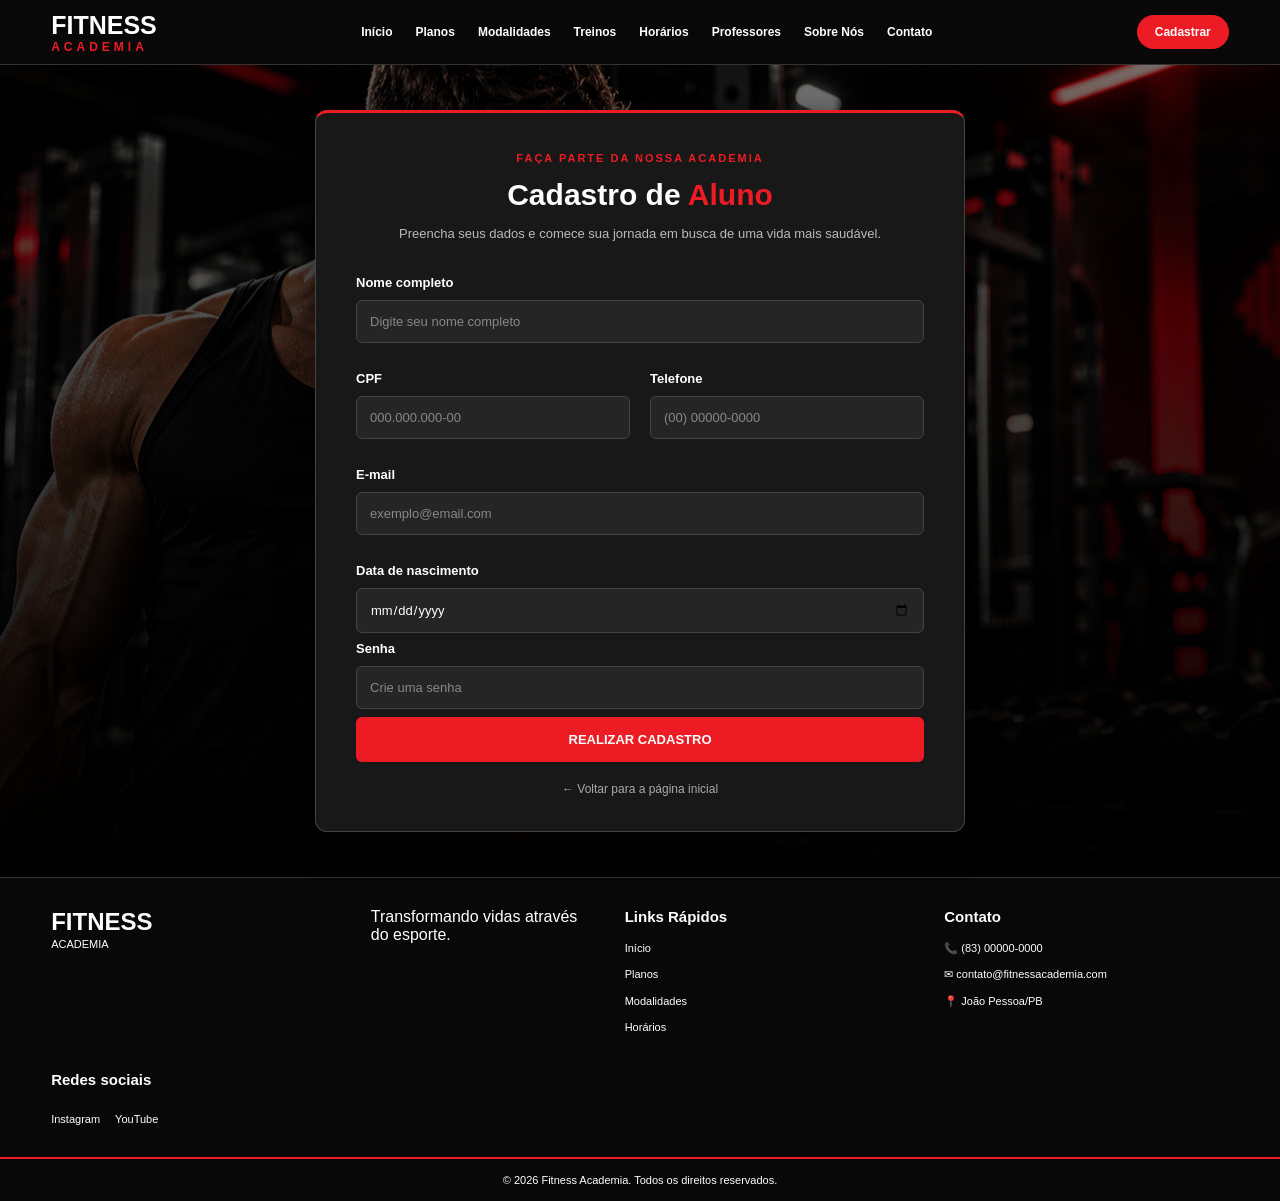
==== html/cadastro.html @ 2569e36b "Desenvolve página de cadastro de alunos com HTML e CSS" ====
<!DOCTYPE html>
<html lang="pt-br">

<head>
    <meta charset="UTF-8">
    <meta name="viewport" content="width=device-width, initial-scale=1.0">

    <title>Cadastro de Alunos | Fitness Academia</title>

    <link rel="stylesheet" href="../css/style.css">

</head>

<body>

    <!-- CABEÇALHO -->

    <header class="cabecalho">

        <div class="logo">

            <div>
                <h1>FITNESS</h1>
                <p>ACADEMIA</p>
            </div>
        </div>

        <nav class="menu">

            <a href="index.html">Início</a>
            <a href="planos.html">Planos</a>
            <a href="modalidades.html">Modalidades</a>
            <a href="treinos.html">Treinos</a>
            <a href="horarios.html">Horários</a>
            <a href="professores.html">Professores</a>
            <a href="sobre.html">Sobre Nós</a>
            <a href="contato.html">Contato</a>

        </nav>

        <a href="cadastro.html" class="botao-cadastro ativo">
            Cadastrar
        </a>

    </header>


    <!-- CONTEÚDO PRINCIPAL -->

    <main class="pagina-cadastro">

        <section class="area-cadastro">

            <div class="titulo-cadastro">

                <span>FAÇA PARTE DA NOSSA ACADEMIA</span>

                <h2>Cadastro de <strong>Aluno</strong></h2>

                <p>
                    Preencha seus dados e comece sua jornada
                    em busca de uma vida mais saudável.
                </p>

            </div>


            <!-- FORMULÁRIO -->

            <form class="formulario-cadastro">

                <div class="grupo-campos">

                    <div class="campo campo-completo">

                        <label for="nome">Nome completo</label>

                        <input
                            type="text"
                            id="nome"
                            name="nome"
                            placeholder="Digite seu nome completo"
                            required
                        >

                    </div>


                    <div class="campo">

                        <label for="cpf">CPF</label>

                        <input
                            type="text"
                            id="cpf"
                            name="cpf"
                            placeholder="000.000.000-00"
                            maxlength="14"
                            required
                        >

                    </div>


                    <div class="campo">

                        <label for="telefone">Telefone</label>

                        <input
                            type="tel"
                            id="telefone"
                            name="telefone"
                            placeholder="(00) 00000-0000"
                            maxlength="15"
                            required
                        >

                    </div>


                    <div class="campo campo-completo">

                        <label for="email">E-mail</label>

                        <input
                            type="email"
                            id="email"
                            name="email"
                            placeholder="exemplo@email.com"
                            required
                        >

                    </div>


                    <div class="campo campo-completo">

                        <label for="nascimento">Data de nascimento</label>

                        <input
                            type="date"
                            id="nascimento"
                            name="data_nascimento"
                            required
                        >

                    </div>

                </div>


                
                    <div class="campo campo-completo">

                       <label for="senha">Senha</label>

                        <input
                          type="password"
                           id="senha"
                           name="senha"
                           placeholder="Crie uma senha"
                           minlength="8"
                           required
                        >
                        </div>



                <button type="submit" class="botao-enviar">

                    REALIZAR CADASTRO

                </button>


                <a href="index.html" class="voltar-inicio">
                    ← Voltar para a página inicial
                </a>

            </form>

        </section>

    </main>


    <!-- RODAPÉ -->

    <footer class="rodape">

        <div class="coluna-rodape logo-rodape">

            <div>
                <h2>FITNESS</h2>
                <p>ACADEMIA</p>
            </div>

        </div>

            <p>Transformando vidas através do esporte.</p>

        </div>


        <div class="coluna-rodape">

            <h3>Links Rápidos</h3>

            <a href="index.html">Início</a>
            <a href="planos.html">Planos</a>
            <a href="modalidades.html">Modalidades</a>
            <a href="horarios.html">Horários</a>

        </div>


        <div class="coluna-rodape">

            <h3>Contato</h3>

            <p>📞 (83) 00000-0000</p>
            <p>✉ contato@fitnessacademia.com</p>
            <p>📍 João Pessoa/PB</p>

        </div>


        <div class="coluna-rodape">

            <h3>Redes sociais</h3>

            <div class="redes-sociais">

                <a href="#">Instagram</a>
                <a href="#">YouTube</a>

            </div>

        </div>

    </footer>


    <div class="direitos">

        <p>
            © 2026 Fitness Academia. Todos os direitos reservados.
        </p>

    </div>

</body>

</html>
---- css/style.css ----
/* CONFIGURAÇÕES GERAIS */

* {
    margin: 0;
    padding: 0;
    box-sizing: border-box;
}

body {
    background-color: #101010;
    color: white;
    font-family: 'Montserrat', Arial, sans-serif;
}

a {
    text-decoration: none;
    color: white;
}

/* CABEÇALHO */

.cabecalho {
    width: 100%;
    min-height: 65px;
    background-color: #080808;

    display: flex;
    align-items: center;
    justify-content: space-between;

    padding: 10px 4%;
    border-bottom: 1px solid #333;
}

.logo {
    display: flex;
    align-items: center;
    gap: 8px;
}

.icone-logo {
    font-size: 35px;
    color: #ed1c24;
}

.logo h1,
.logo h2 {
    font-size: 25px;
    font-weight: 800;
}

.logo p {
    color: #ed1c24;
    letter-spacing: 4px;
    font-size: 12px;
    font-weight: bold;
}

.menu {
    display: flex;
    align-items: center;
    gap: 23px;
}

.menu a {
    font-size: 12px;
    font-weight: 600;
    transition: 0.3s;
}

.menu a:hover,
.menu a.ativo {
    color: #ed1c24;
}

.botao-cadastro {
    background-color: #ed1c24;
    padding: 10px 18px;
    border-radius: 25px;
    font-size: 12px;
    font-weight: bold;
    transition: 0.3s;
}

.botao-cadastro:hover {
    background-color: #b90008;
}

.botao-menu {
    display: none;
}

/* BANNER PRINCIPAL */

.banner {
    min-height: 425px;

    display: flex;
    align-items: center;

    padding: 40px 6%;

    background:
        linear-gradient(
            90deg,
            rgba(0,0,0,0.95),
            rgba(0,0,0,0.65),
            rgba(0,0,0,0.1)
        ),
        url(../img/banner.png)
        center 35% / cover no-repeat;
}

.conteudo-banner {
    max-width: 480px;
}

.conteudo-banner h2 {
    font-size: 65px;
    line-height: 1.05;
    font-weight: 800;
    font-style: italic;
}

.conteudo-banner h2 span {
    display: block;
    color: #ed1c24;
    font-size: 80px;
}

.conteudo-banner h3 {
    font-size: 19px;
    margin: 12px 0;
}

.conteudo-banner p {
    font-size: 15px;
    line-height: 1.6;
    margin-bottom: 25px;
}

.botao-principal {
    display: inline-block;
    background-color: #ed1c24;
    padding: 13px 25px;
    border-radius: 30px;
    font-size: 13px;
    font-weight: bold;
    transition: 0.3s;
}

.botao-principal:hover {
    background-color: #b90008;
    transform: scale(1.05);
}

/* BENEFÍCIOS */

.beneficios {
    display: flex;
    justify-content: space-around;
    align-items: center;

    background-color: #1a1a1a;
    padding: 20px 4%;
    border-top: 1px solid #333;
    border-bottom: 1px solid #333;
}

.beneficio {
    display: flex;
    align-items: center;
    gap: 15px;
    padding: 0 25px;
    border-right: 1px solid #777;
}

.beneficio:last-child {
    border-right: none;
}

.beneficio span {
    font-size: 35px;
}

.beneficio p {
    font-size: 13px;
    line-height: 1.5;
}

/* TÍTULOS DAS SEÇÕES */

.titulo-secao {
    display: flex;
    align-items: center;
    justify-content: center;
    gap: 30px;
    margin-bottom: 25px;
}

.titulo-secao h2 {
    font-size: 25px;
}

.titulo-secao span {
    width: 130px;
    height: 2px;
    background-color: #ed1c24;
}

/* PLANOS */

.secao-planos {
    padding: 30px 5%;
}

.container-planos {
    display: flex;
    justify-content: center;
    gap: 18px;
    flex-wrap: wrap;
}

.card-plano {
    position: relative;
    background: linear-gradient(145deg, #222, #151515);

    width: 280px;
    min-height: 195px;

    padding: 22px;
    text-align: center;

    border: 1px solid #444;
    border-radius: 12px;

    transition: 0.3s;
}

.card-plano:hover {
    transform: translateY(-5px);
    border-color: #ed1c24;
}

.card-plano h3 {
    font-size: 18px;
    margin-bottom: 10px;
}

.card-plano p {
    font-size: 13px;
    min-height: 38px;
}

.card-plano h2 {
    font-size: 22px;
    margin: 12px 0;
}

.card-plano small {
    font-size: 11px;
}

.card-plano a {
    display: block;
    border: 1px solid #ed1c24;
    color: #ed1c24;
    padding: 8px;
    border-radius: 8px;
    font-size: 13px;
    font-weight: bold;
    transition: 0.3s;
}

.card-plano a:hover {
    background-color: #ed1c24;
    color: white;
}

.destaque {
    border: 2px solid #ed1c24;
}

.destaque a {
    background-color: #ed1c24;
    color: white;
}

.mais-popular {
    position: absolute;
    top: -12px;
    left: 50%;
    transform: translateX(-50%);

    background-color: #ed1c24;
    padding: 5px 15px;
    border-radius: 20px;

    font-size: 11px;
    font-weight: bold;
}

/* MODALIDADES */

.secao-modalidades {
    padding: 0 4% 35px;
}

.container-modalidades {
    display: grid;
    grid-template-columns: repeat(5, 1fr);
    gap: 15px;
}

.card-modalidade {
    height: 145px;
    border-radius: 10px;
    border: 1px solid #555;

    display: flex;
    justify-content: center;
    align-items: flex-end;

    background-position: center;
    background-size: cover;

    overflow: hidden;
    transition: 0.3s;
}

.card-modalidade div {
    width: 100%;
    padding: 15px;
    text-align: center;

    background: linear-gradient(transparent, rgba(0,0,0,0.95));
}

.card-modalidade span {
    font-size: 27px;
}

.card-modalidade h3 {
    font-size: 14px;
    margin-top: 5px;
}

.card-modalidade:hover {
    transform: scale(1.03);
    border-color: #ed1c24;
}

.musculacao {
    background-image: url(../img/musculacao.jpg);
}

.funcional {
    background-image: url(../img/funcional.jpg);
}

.spinning {
    background-image: url(../img/spinnig.jpg);
}

.yoga {
    background-image: url(../img/yoga.jpg);
}

.aerobico {
    background-image: url(../img/aerobico.webp);
}

/* RODAPÉ */

.rodape {
    display: grid;
    grid-template-columns: 1.3fr 1fr 1.3fr 1.3fr;
    gap: 35px;

    padding: 30px 4%;
    background-color: #080808;

    border-top: 1px solid #333;
}

.coluna-rodape {
    display: flex;
    flex-direction: column;
    gap: 10px;
}

.coluna-rodape h3 {
    font-size: 15px;
    margin-bottom: 5px;
}

.coluna-rodape p,
.coluna-rodape a {
    font-size: 11px;
    line-height: 1.5;
}

.coluna-rodape a:hover {
    color: #ed1c24;
}

.logo-rodape > p {
    margin-top: 10px;
}

.novidades form {
    display: flex;
    gap: 5px;
}

.novidades input {
    width: 100%;
    min-width: 0;
    padding: 10px;
    background-color: #181818;
    border: 1px solid #444;
    color: white;
    border-radius: 5px;
}

.novidades button {
    background-color: #ed1c24;
    color: white;
    border: none;
    padding: 10px;
    border-radius: 5px;
    cursor: pointer;
}

.novidades button:hover {
    background-color: #b90008;
}

.redes-sociais {
    display: flex;
    gap: 15px;
    margin-top: 8px;
}

.direitos {
    text-align: center;
    padding: 15px;
    background-color: #080808;
    border-top: 2px solid #ed1c24;
}

.direitos p {
    font-size: 11px;
}

/* RESPONSIVIDADE */

@media (max-width: 1100px) {

    .cabecalho {
        flex-wrap: wrap;
        gap: 15px;
    }

    .menu {
        gap: 12px;
    }

    .menu a {
        font-size: 11px;
    }

    .container-modalidades {
        grid-template-columns: repeat(3, 1fr);
    }
}

@media (max-width: 768px) {

    .cabecalho {
        position: relative;
        flex-wrap: wrap;
    }

    .botao-menu {
        display: block;
        background: none;
        color: white;
        border: none;
        font-size: 28px;
        cursor: pointer;
    }

    .menu {
        display: none;
        flex-direction: column;
        align-items: flex-start;
        width: 100%;
        gap: 18px;
        padding: 15px 0;
    }

    .menu.aberto {
        display: flex;
    }

    .botao-cadastro {
        display: none;
    }

    .banner {
        min-height: 430px;
        background-position: 60% center;
    }

    .conteudo-banner h2 {
        font-size: 42px;
    }

    .conteudo-banner h2 span {
        font-size: 55px;
    }

    .conteudo-banner h3 {
        font-size: 16px;
    }

    .conteudo-banner p {
        font-size: 13px;
    }

    .beneficios {
        display: grid;
        grid-template-columns: repeat(2, 1fr);
        gap: 20px;
    }

    .beneficio {
        border: none;
        padding: 5px;
    }

    .titulo-secao {
        gap: 12px;
    }

    .titulo-secao h2 {
        font-size: 20px;
        white-space: nowrap;
    }

    .titulo-secao span {
        width: 45px;
    }

    .container-modalidades {
        grid-template-columns: repeat(2, 1fr);
    }

    .rodape {
        grid-template-columns: repeat(2, 1fr);
    }

}

@media (max-width: 480px) {

    .container-modalidades {
        grid-template-columns: 1fr;
    }

    .card-modalidade {
        height: 180px;
    }

    .rodape {
        grid-template-columns: 1fr;
    }

    .beneficio span {
        font-size: 25px;
    }

    .beneficio p {
        font-size: 11px;
    }

    .banner {
        padding: 30px 5%;
    }

}


/* =================================
   PÁGINA DE CADASTRO
================================= */

.pagina-cadastro {
    min-height: 650px;

    display: flex;
    justify-content: center;
    align-items: center;

    padding: 45px 20px;

    background:
        linear-gradient(
            rgba(0, 0, 0, 0.534),
            rgb(0, 0, 0)
        ),
        url("../img/banner.png") center;
}


/* ÁREA DO FORMULÁRIO */

.area-cadastro {
    width: 100%;
    max-width: 650px;

    background-color: #181818;

    padding: 35px 40px;

    border: 1px solid #444;
    border-top: 3px solid #ed1c24;

    border-radius: 12px;

    box-shadow: 0 10px 35px rgba(0, 0, 0, 0.5);
}


/* TÍTULO */

.titulo-cadastro {
    text-align: center;
    margin-bottom: 30px;
}

.titulo-cadastro span {
    color: #ed1c24;

    font-size: 11px;
    font-weight: bold;
    letter-spacing: 2px;
}

.titulo-cadastro h2 {
    font-size: 30px;
    margin: 12px 0;
}

.titulo-cadastro strong {
    color: #ed1c24;
}

.titulo-cadastro p {
    color: #bbb;
    font-size: 13px;
    line-height: 1.6;
}


/* ORGANIZAÇÃO DOS CAMPOS */

.grupo-campos {
    display: grid;
    grid-template-columns: 1fr 1fr;
    gap: 20px;
}

.campo {
    display: flex;
    flex-direction: column;
    gap: 10px;
    margin-bottom: 8px;
}


.campo-completo {
    grid-column: span 2;
}

.campo label {
    font-size: 13px;
    font-weight: 600;
}

.campo input {
    width: 100%;
    padding: 13px;

    background-color: #252525;

    border: 1px solid #444;
    border-radius: 6px;

    color: white;
    font-family: inherit;
    font-size: 13px;

    outline: none;
    transition: 0.3s;
}

.campo input::placeholder {
    color: #888;
}

.campo input:focus {
    border-color: #ed1c24;
    box-shadow: 0 0 5px rgba(237, 28, 36, 0.3);
}


/* AVISO DE PRIVACIDADE */

.aviso-cadastro {
    display: flex;
    align-items: center;
    gap: 10px;

    margin: 25px 0;

    padding: 12px;

    background-color: #222;
    border-radius: 6px;
}

.aviso-cadastro span {
    font-size: 20px;
}

.aviso-cadastro p {
    color: #aaa;
    font-size: 11px;
    line-height: 1.5;
}


/* BOTÃO DE CADASTRO */

.botao-enviar {
    width: 100%;

    padding: 15px;

    background-color: #ed1c24;
    color: white;

    border: none;
    border-radius: 6px;

    font-family: inherit;
    font-size: 13px;
    font-weight: bold;

    cursor: pointer;
    transition: 0.3s;
}

.botao-enviar:hover {
    background-color: #b90008;
    transform: translateY(-2px);
}


/* LINK PARA VOLTAR */

.voltar-inicio {
    display: block;

    text-align: center;

    margin-top: 20px;

    color: #aaa;
    font-size: 12px;

    transition: 0.3s;
}

.voltar-inicio:hover {
    color: #ed1c24;
}


/* RESPONSIVIDADE DO CADASTRO */

@media (max-width: 768px) {

    .area-cadastro {
        padding: 25px 20px;
    }

    .titulo-cadastro h2 {
        font-size: 25px;
    }

}

@media (max-width: 480px) {

    .grupo-campos {
        grid-template-columns: 1fr;
    }

    .campo-completo {
        grid-column: span 1;
    }

    .pagina-cadastro {
        padding: 25px 12px;
    }

}
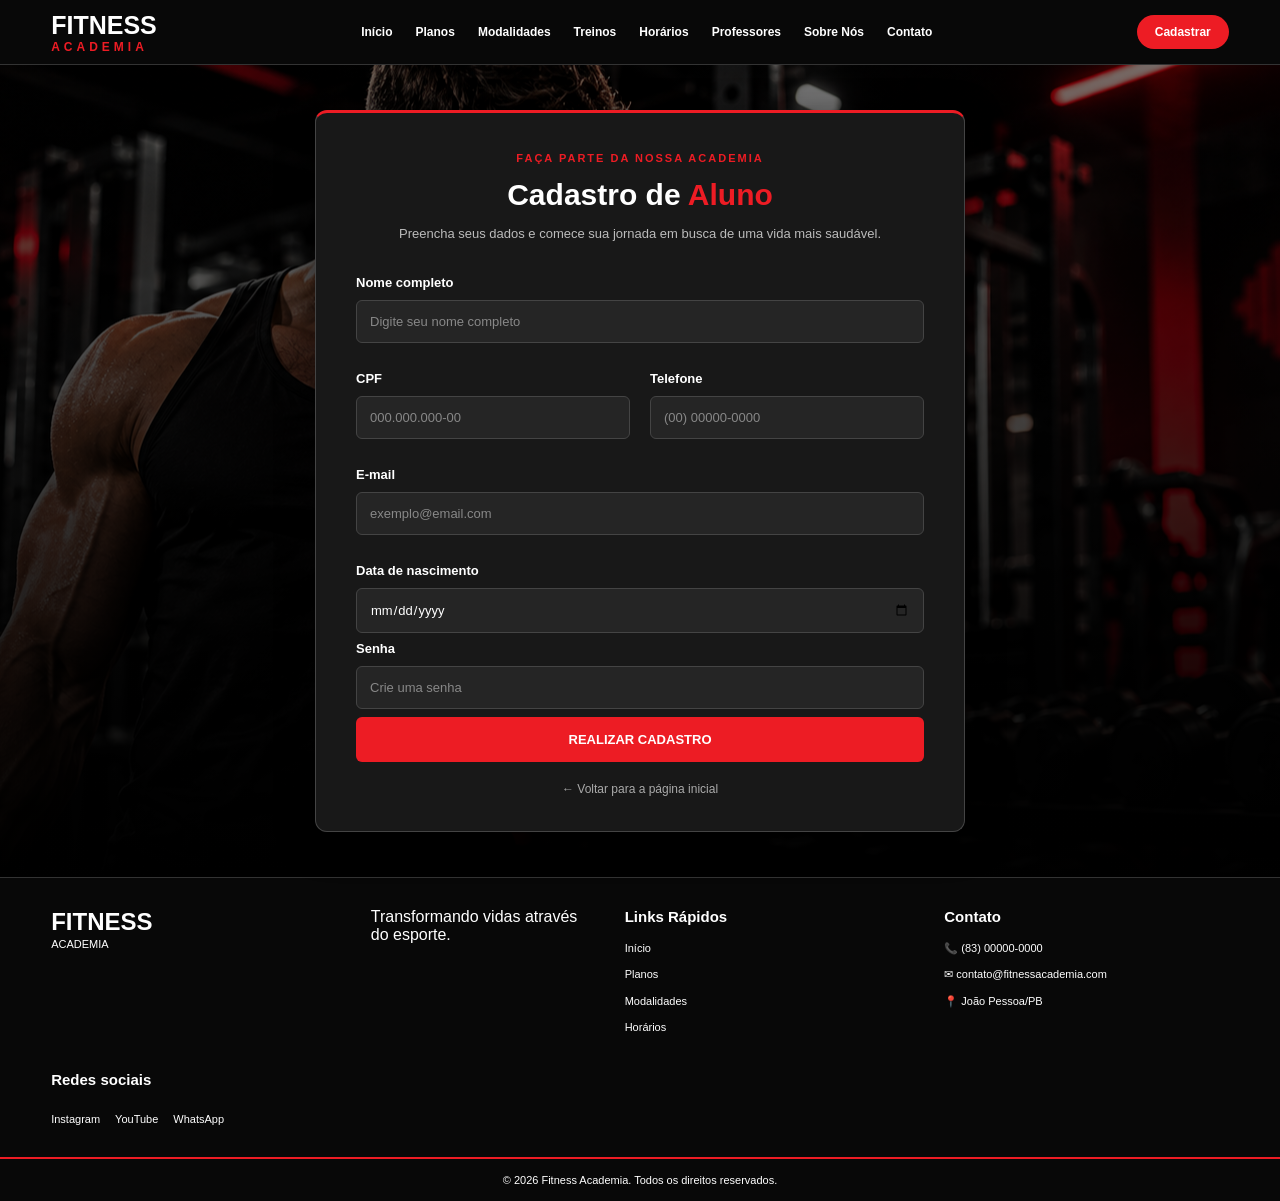
==== commit f73790b0: "Desenvolve página Sobre Nós com HTML e CSS" ====
--- a/html/cadastro.html
+++ b/html/cadastro.html
@@ -232,9 +232,9 @@
 
             <div class="redes-sociais">
 
-                <a href="#">Instagram</a>
-                <a href="#">YouTube</a>
-
+                <a href="#" aria-label="Instagram">Instagram</a>
+                <a href="#" aria-label="YouTube">YouTube</a>
+                <a href="#" aria-label="WhatsApp">WhatsApp</a>
             </div>
 
         </div>
--- a/css/style.css
+++ b/css/style.css
@@ -819,3 +819,1212 @@
     }
 
 }
+
+
+/* =================================
+   PÁGINA DE CONTATO
+================================= */
+
+.pagina-contato {
+    min-height: 750px;
+
+    padding: 55px 6%;
+
+    background:
+        linear-gradient(
+            rgba(0, 0, 0, 0.397),
+            rgba(0, 0, 0, 0.96)
+        ),
+        url(../img/banner.png) center / cover no-repeat;
+}
+
+.conteudo-contato {
+    max-width: 1150px;
+    margin: auto;
+}
+
+
+/* TÍTULO */
+
+.titulo-contato {
+    text-align: center;
+    margin-bottom: 40px;
+}
+
+.titulo-contato span {
+    color: #ed1c24;
+
+    font-size: 11px;
+    font-weight: 700;
+    letter-spacing: 2px;
+}
+
+.titulo-contato h2 {
+    font-size: 34px;
+    margin: 12px 0;
+}
+
+.titulo-contato h2 strong {
+    color: #ed1c24;
+}
+
+.titulo-contato p {
+    color: #bbb;
+    font-size: 13px;
+    line-height: 1.7;
+}
+
+
+/* ÁREA PRINCIPAL */
+
+.area-contato {
+    display: grid;
+    grid-template-columns: 0.85fr 1.15fr;
+
+    background-color: #181818;
+
+    border: 1px solid #383838;
+    border-radius: 12px;
+
+    overflow: hidden;
+
+    box-shadow: 0 10px 35px rgba(0, 0, 0, 0.4);
+}
+
+
+/* INFORMAÇÕES DE CONTATO */
+
+.informacoes-contato {
+    padding: 35px;
+
+    background-color: #202020;
+
+    border-top: 3px solid #ed1c24;
+}
+
+.informacoes-contato h3 {
+    font-size: 23px;
+    margin-bottom: 12px;
+}
+
+.informacoes-contato > p {
+    color: #aaa;
+    font-size: 12px;
+    line-height: 1.7;
+    margin-bottom: 30px;
+}
+
+
+/* ITENS DE CONTATO */
+
+.item-contato {
+    display: flex;
+    align-items: center;
+
+    gap: 15px;
+
+    margin-bottom: 25px;
+}
+
+.icone-contato {
+    width: 45px;
+    height: 45px;
+
+    display: flex;
+    justify-content: center;
+    align-items: center;
+
+    background-color: #303030;
+
+    border-radius: 8px;
+
+    font-size: 20px;
+}
+
+.item-contato h4 {
+    font-size: 13px;
+    margin-bottom: 5px;
+}
+
+.item-contato p {
+    color: #aaa;
+    font-size: 11px;
+    line-height: 1.6;
+}
+
+
+/* MENSAGEM FINAL */
+
+.mensagem-contato {
+    margin-top: 30px;
+    padding: 18px;
+
+    background-color: #292020;
+
+    border-left: 3px solid #ed1c24;
+
+    border-radius: 5px;
+}
+
+.mensagem-contato h4 {
+    color: #ed1c24;
+    font-size: 13px;
+    margin-bottom: 8px;
+}
+
+.mensagem-contato p {
+    color: #bbb;
+    font-size: 11px;
+    line-height: 1.7;
+}
+
+
+/* FORMULÁRIO */
+
+.formulario-contato {
+    padding: 35px 40px;
+}
+
+.formulario-contato h3 {
+    font-size: 23px;
+    margin-bottom: 10px;
+}
+
+.formulario-contato > p {
+    color: #aaa;
+    font-size: 12px;
+    margin-bottom: 28px;
+}
+
+
+/* CAMPOS */
+
+.campo-contato {
+    display: flex;
+    flex-direction: column;
+
+    gap: 9px;
+    margin-bottom: 20px;
+}
+
+.campo-contato label {
+    font-size: 12px;
+    font-weight: 600;
+}
+
+.campo-contato input,
+.campo-contato select,
+.campo-contato textarea {
+    width: 100%;
+
+    padding: 13px;
+
+    background-color: #252525;
+
+    border: 1px solid #444;
+    border-radius: 6px;
+
+    color: white;
+
+    font-family: inherit;
+    font-size: 12px;
+
+    outline: none;
+    transition: 0.3s;
+}
+
+.campo-contato input::placeholder,
+.campo-contato textarea::placeholder {
+    color: #888;
+}
+
+.campo-contato select {
+    cursor: pointer;
+}
+
+.campo-contato select option {
+    background-color: #252525;
+    color: white;
+}
+
+.campo-contato textarea {
+    resize: vertical;
+    min-height: 130px;
+}
+
+.campo-contato input:focus,
+.campo-contato select:focus,
+.campo-contato textarea:focus {
+    border-color: #ed1c24;
+
+    box-shadow: 0 0 5px rgba(237, 28, 36, 0.3);
+}
+
+
+/* BOTÃO ENVIAR */
+
+.botao-mensagem {
+    width: 100%;
+
+    padding: 15px;
+
+    background-color: #ed1c24;
+    color: white;
+
+    border: none;
+    border-radius: 6px;
+
+    font-family: inherit;
+    font-size: 13px;
+    font-weight: 700;
+
+    cursor: pointer;
+    transition: 0.3s;
+}
+
+.botao-mensagem:hover {
+    background-color: #b90008;
+    transform: translateY(-2px);
+}
+
+
+/* RESPONSIVIDADE */
+
+@media (max-width: 900px) {
+
+    .area-contato {
+        grid-template-columns: 1fr;
+    }
+
+    .informacoes-contato,
+    .formulario-contato {
+        padding: 30px;
+    }
+
+}
+
+@media (max-width: 480px) {
+
+    .pagina-contato {
+        padding: 35px 15px;
+    }
+
+    .titulo-contato h2 {
+        font-size: 27px;
+    }
+
+    .informacoes-contato,
+    .formulario-contato {
+        padding: 22px;
+    }
+
+}
+
+
+/* =================================
+   PÁGINA DE HORÁRIOS
+================================= */
+
+
+.secao-horarios {
+    padding: 35px 5%;
+
+    background:
+        linear-gradient(
+            rgba(0, 0, 0, 0.534),
+            rgb(0, 0, 0)
+        ),
+        url("../img/banner.png") center / cover no-repeat;
+}
+
+
+.container-horarios {
+    display: flex;
+    justify-content: center;
+    gap: 18px;
+    flex-wrap: wrap;
+}
+
+.card-horario {
+    position: relative;
+
+    background: linear-gradient(145deg, #222, #151515);
+
+    width: 280px;
+    min-height: 180px;
+
+    padding: 25px 20px;
+    text-align: center;
+
+    border: 1px solid #444;
+    border-radius: 12px;
+
+    transition: 0.3s;
+}
+
+.card-horario:hover {
+    transform: translateY(-5px);
+    border-color: #ed1c24;
+}
+
+.card-horario h3 {
+    font-size: 18px;
+    margin-bottom: 15px;
+}
+
+.card-horario p {
+    color: #ccc;
+    font-size: 13px;
+    min-height: 35px;
+}
+
+.card-horario h2 {
+    font-size: 21px;
+    color: #ed1c24;
+    margin-top: 15px;
+}
+
+.horario-destaque {
+    border: 2px solid #ed1c24;
+}
+
+.horario-etiqueta {
+    position: absolute;
+    top: -12px;
+    left: 50%;
+    transform: translateX(-50%);
+
+    background-color: #ed1c24;
+    padding: 5px 16px;
+    border-radius: 20px;
+
+    font-size: 11px;
+    font-weight: bold;
+}
+
+
+/* HORÁRIOS DAS MODALIDADES */
+
+.secao-aulas {
+    padding: 10px 5% 45px;
+    background-color: #101010;
+}
+
+.descricao-aulas {
+    text-align: center;
+    color: #bbb;
+    font-size: 13px;
+    margin-bottom: 25px;
+}
+
+.tabela-aulas {
+    max-width: 900px;
+    margin: auto;
+
+    background-color: #181818;
+
+    border: 1px solid #444;
+    border-radius: 10px;
+
+    overflow-x: auto;
+}
+
+.tabela-aulas table {
+    width: 100%;
+    border-collapse: collapse;
+}
+
+.tabela-aulas th {
+    background-color: #222;
+    color: #ed1c24;
+
+    padding: 16px;
+    text-align: left;
+
+    font-size: 13px;
+}
+
+.tabela-aulas td {
+    padding: 15px 16px;
+
+    border-top: 1px solid #333;
+
+    font-size: 13px;
+    color: white;
+}
+
+.tabela-aulas tr:hover {
+    background-color: #252525;
+}
+
+.aviso-aulas {
+    max-width: 900px;
+    margin: 15px auto 0;
+
+    color: #888;
+    font-size: 11px;
+    text-align: center;
+}
+
+
+/* RESPONSIVIDADE */
+
+@media (max-width: 768px) {
+
+    .secao-horarios {
+        padding: 30px 4%;
+    }
+
+    .container-horarios {
+        gap: 20px;
+    }
+
+    .card-horario {
+        width: 100%;
+        max-width: 400px;
+    }
+
+    .secao-aulas {
+        padding: 10px 4% 35px;
+    }
+
+    .tabela-aulas th,
+    .tabela-aulas td {
+        padding: 12px 10px;
+        font-size: 12px;
+    }
+
+}
+
+
+/* =================================
+   PÁGINA DE PLANOS
+================================= */
+
+
+.pagina-planos {
+    min-height: 650px;
+
+    background:
+        linear-gradient(
+            rgba(0, 0, 0, 0.534),
+            rgb(0, 0, 0)
+        ),
+        url("../img/banner.png") center / cover no-repeat;
+}
+
+
+/* INTRODUÇÃO */
+
+.introducao-planos {
+    text-align: center;
+    margin-top: -10px;
+    margin-bottom: 30px;
+}
+
+.introducao-planos p {
+    color: #bbb;
+    font-size: 13px;
+    line-height: 1.6;
+}
+
+/* CARDS DOS PLANOS */
+
+.pagina-planos .secao-planos {
+    padding: 40px 5% 45px;
+}
+
+.pagina-planos .card-plano {
+    display: flex;
+    flex-direction: column;
+}
+
+.lista-beneficios-plano {
+    list-style: none;
+    text-align: left;
+    margin: 15px 0 20px;
+    flex-grow: 1;
+}
+
+.lista-beneficios-plano li {
+    color: #ccc;
+    font-size: 12px;
+    padding: 7px 0;
+    border-bottom: 1px solid #333;
+}
+
+.lista-beneficios-plano li::first-letter {
+    color: #ed1c24;
+}
+
+/* BOTÃO DOS CARDS */
+
+.pagina-planos .card-plano a {
+    margin-top: auto;
+}
+
+/* SEÇÃO FINAL */
+
+.informacao-planos {
+    background-color: #1a1a1a;
+    border-top: 1px solid #333;
+    border-bottom: 1px solid #333;
+
+    padding: 35px 20px;
+    text-align: center;
+}
+
+.informacao-planos h3 {
+    font-size: 22px;
+    margin-bottom: 12px;
+}
+
+.informacao-planos p {
+    color: #bbb;
+    font-size: 13px;
+    margin-bottom: 22px;
+    line-height: 1.6;
+}
+
+.informacao-planos .botao-principal {
+    margin-top: 5px;
+}
+
+/* RESPONSIVIDADE */
+
+@media (max-width: 768px) {
+
+    .pagina-planos .secao-planos {
+        padding: 30px 4%;
+    }
+
+    .introducao-planos p {
+        font-size: 12px;
+    }
+
+    .pagina-planos .card-plano {
+        width: 100%;
+        max-width: 350px;
+    }
+
+}
+
+
+/* =================================
+   PÁGINA DE MODALIDADES
+================================= */
+
+.pagina-modalidades {
+    min-height: 750px;
+    padding: 55px 5%;
+
+    background:
+        linear-gradient(
+            rgba(0, 0, 0, 0.55),
+            rgba(0, 0, 0, 0.95)
+        ),
+        url("../img/banner.png") center / cover no-repeat;
+}
+
+.conteudo-modalidades {
+    max-width: 1200px;
+    margin: auto;
+}
+
+.introducao-modalidades {
+    max-width: 750px;
+    margin: 0 auto 40px;
+
+    text-align: center;
+    color: #ccc;
+
+    font-size: 14px;
+    line-height: 1.7;
+}
+
+.lista-modalidades {
+    display: grid;
+    grid-template-columns: repeat(3, 1fr);
+    gap: 22px;
+}
+
+.card-modalidade-detalhe {
+    position: relative;
+
+    min-height: 250px;
+
+    display: flex;
+    align-items: flex-end;
+
+    background-position: center;
+    background-size: cover;
+
+    border: 1px solid #444;
+    border-radius: 12px;
+
+    overflow: hidden;
+    transition: 0.3s;
+}
+
+.card-modalidade-detalhe:hover {
+    transform: translateY(-5px);
+    border-color: #ed1c24;
+}
+
+.conteudo-card-modalidade {
+    width: 100%;
+    padding: 25px 20px;
+
+    background: linear-gradient(
+        transparent,
+        rgba(0, 0, 0, 0.98)
+    );
+}
+
+.conteudo-card-modalidade h3 {
+    color: white;
+    font-size: 21px;
+    margin-bottom: 10px;
+}
+
+.conteudo-card-modalidade p {
+    color: #ddd;
+    font-size: 12px;
+    line-height: 1.6;
+    margin-bottom: 12px;
+}
+
+.conteudo-card-modalidade span {
+    color: #ed1c24;
+    font-size: 11px;
+    font-weight: bold;
+}
+
+.chamada-modalidades {
+    margin-top: 45px;
+    padding: 30px 20px;
+
+    text-align: center;
+
+    background: linear-gradient(145deg, #222, #111);
+    border: 1px solid #444;
+    border-radius: 12px;
+}
+
+.chamada-modalidades h3 {
+    font-size: 23px;
+    margin-bottom: 10px;
+}
+
+.chamada-modalidades p {
+    color: #ccc;
+    font-size: 13px;
+    margin-bottom: 20px;
+}
+
+.chamada-modalidades a {
+    display: inline-block;
+
+    padding: 12px 25px;
+
+    background-color: #ed1c24;
+    color: white;
+
+    border-radius: 25px;
+    font-size: 13px;
+    font-weight: bold;
+
+    transition: 0.3s;
+}
+
+.chamada-modalidades a:hover {
+    background-color: #b90008;
+    transform: scale(1.05);
+}
+
+
+/* RESPONSIVIDADE DAS MODALIDADES */
+
+@media (max-width: 900px) {
+
+    .lista-modalidades {
+        grid-template-columns: repeat(2, 1fr);
+    }
+
+}
+
+@media (max-width: 600px) {
+
+    .pagina-modalidades {
+        padding: 35px 15px;
+    }
+
+    .lista-modalidades {
+        grid-template-columns: 1fr;
+    }
+
+    .card-modalidade-detalhe {
+        min-height: 230px;
+    }
+
+    .titulo-secao {
+        gap: 12px;
+    }
+
+    .titulo-secao h2 {
+        font-size: 21px;
+        text-align: center;
+    }
+
+    .titulo-secao span {
+        width: 45px;
+    }
+
+}
+
+/* =================================
+   PÁGINA DE PROFESSORES
+================================= */
+
+.pagina-professores {
+    min-height: 750px;
+    padding: 55px 5%;
+
+    background:
+        linear-gradient(
+            rgba(0, 0, 0, 0.55),
+            rgba(0, 0, 0, 0.95)
+        ),
+        url("../img/banner.png") center / cover no-repeat;
+}
+
+.conteudo-professores {
+    max-width: 1200px;
+    margin: auto;
+}
+
+.introducao-professores {
+    max-width: 750px;
+    margin: 0 auto 40px;
+
+    text-align: center;
+    color: #ccc;
+
+    font-size: 14px;
+    line-height: 1.7;
+}
+
+.container-professores {
+    display: grid;
+    grid-template-columns: repeat(4, 1fr);
+    gap: 20px;
+}
+
+.card-professor {
+    background: linear-gradient(145deg, #222, #151515);
+
+    border: 1px solid #444;
+    border-radius: 12px;
+
+    overflow: hidden;
+    transition: 0.3s;
+}
+
+.card-professor:hover {
+    transform: translateY(-5px);
+    border-color: #ed1c24;
+}
+
+
+.foto-professor {
+    width: 100%;
+    height: 285px;
+
+    display: block;
+    object-fit: cover;
+    object-position: center 15%;
+
+    border-bottom: 2px solid #ed1c24;
+}
+
+
+.informacoes-professor {
+    padding: 20px;
+}
+
+.especialidade-professor {
+    color: #ed1c24;
+
+    font-size: 10px;
+    font-weight: bold;
+    letter-spacing: 1px;
+}
+
+.informacoes-professor h3 {
+    font-size: 17px;
+    margin: 10px 0;
+}
+
+.informacoes-professor p {
+    color: #bbb;
+
+    font-size: 12px;
+    line-height: 1.7;
+}
+
+.chamada-professores {
+    margin-top: 45px;
+    padding: 30px 20px;
+
+    text-align: center;
+
+    background: linear-gradient(145deg, #222, #111);
+    border: 1px solid #444;
+    border-radius: 12px;
+}
+
+.chamada-professores h3 {
+    font-size: 23px;
+    margin-bottom: 10px;
+}
+
+.chamada-professores p {
+    color: #ccc;
+    font-size: 13px;
+    margin-bottom: 20px;
+}
+
+.chamada-professores a {
+    display: inline-block;
+
+    padding: 12px 25px;
+
+    background-color: #ed1c24;
+    color: white;
+
+    border-radius: 25px;
+    font-size: 13px;
+    font-weight: bold;
+
+    transition: 0.3s;
+}
+
+.chamada-professores a:hover {
+    background-color: #b90008;
+    transform: scale(1.05);
+}
+
+
+/* RESPONSIVIDADE DOS PROFESSORES */
+
+@media (max-width: 1000px) {
+
+    .container-professores {
+        grid-template-columns: repeat(2, 1fr);
+    }
+
+}
+
+@media (max-width: 600px) {
+
+    .pagina-professores {
+        padding: 35px 15px;
+    }
+
+    .container-professores {
+        grid-template-columns: 1fr;
+    }
+
+    .foto-professor {
+        height: 280px;
+    }
+
+    .titulo-secao {
+        gap: 12px;
+    }
+
+    .titulo-secao h2 {
+        font-size: 21px;
+        text-align: center;
+    }
+
+    .titulo-secao span {
+        width: 45px;
+    }
+
+}
+
+
+/* =================================
+   PÁGINA SOBRE NÓS
+================================= */
+
+.pagina-sobre {
+    background:
+        linear-gradient(
+            rgba(0, 0, 0, 0.65),
+            rgba(0, 0, 0, 0.95)
+        ),
+        url("../img/banner.png") center / cover no-repeat;
+}
+
+.apresentacao-sobre {
+    padding: 50px 5%;
+}
+
+.conteudo-sobre {
+    max-width: 1150px;
+    margin: 35px auto 0;
+
+    display: grid;
+    grid-template-columns: 1fr 1fr;
+    align-items: center;
+    gap: 40px;
+}
+
+.texto-sobre h3 {
+    font-size: 25px;
+    margin-bottom: 20px;
+    line-height: 1.4;
+}
+
+.texto-sobre p {
+    color: #ccc;
+    font-size: 14px;
+    line-height: 1.8;
+    margin-bottom: 15px;
+}
+
+.botao-sobre {
+    display: inline-block;
+    margin-top: 12px;
+
+    padding: 12px 22px;
+
+    background-color: #ed1c24;
+    color: white;
+
+    border-radius: 25px;
+    font-size: 13px;
+    font-weight: bold;
+
+    transition: 0.3s;
+}
+
+.botao-sobre:hover {
+    background-color: #b90008;
+}
+
+.imagem-sobre {
+    height: 330px;
+    overflow: hidden;
+
+    border-radius: 12px;
+    border: 1px solid #444;
+}
+
+.imagem-sobre img {
+    width: 100%;
+    height: 100%;
+
+    display: block;
+    object-fit: cover;
+    object-position: center;
+
+    transition: 0.4s;
+}
+
+.imagem-sobre img:hover {
+    transform: scale(1.05);
+}
+
+
+/* MISSÃO, VISÃO E VALORES */
+
+.secao-identidade {
+    padding: 45px 5%;
+    background-color: rgba(10, 10, 10, 0.85);
+}
+
+.container-identidade {
+    max-width: 1100px;
+    margin: 35px auto 0;
+
+    display: grid;
+    grid-template-columns: repeat(3, 1fr);
+    gap: 22px;
+}
+
+.card-identidade {
+    padding: 30px 22px;
+
+    text-align: center;
+
+    background: linear-gradient(145deg, #222, #151515);
+
+    border: 1px solid #444;
+    border-radius: 12px;
+
+    transition: 0.3s;
+}
+
+.card-identidade:hover {
+    transform: translateY(-5px);
+    border-color: #ed1c24;
+}
+
+.card-identidade span {
+    font-size: 35px;
+}
+
+.card-identidade h3 {
+    color: #ed1c24;
+    font-size: 19px;
+    margin: 15px 0 10px;
+}
+
+.card-identidade p {
+    color: #ccc;
+    font-size: 13px;
+    line-height: 1.7;
+}
+
+
+/* DIFERENCIAIS */
+
+.secao-diferenciais {
+    padding: 45px 5%;
+}
+
+.container-diferenciais {
+    max-width: 1050px;
+    margin: 35px auto 0;
+
+    display: grid;
+    grid-template-columns: repeat(2, 1fr);
+    gap: 20px;
+}
+
+.item-diferencial {
+    display: flex;
+    align-items: flex-start;
+    gap: 18px;
+
+    padding: 22px;
+
+    background-color: #181818;
+
+    border: 1px solid #383838;
+    border-radius: 10px;
+
+    transition: 0.3s;
+}
+
+.item-diferencial:hover {
+    border-color: #ed1c24;
+}
+
+.item-diferencial > span {
+    font-size: 30px;
+}
+
+.item-diferencial h3 {
+    font-size: 16px;
+    margin-bottom: 8px;
+}
+
+.item-diferencial p {
+    color: #bbb;
+    font-size: 12px;
+    line-height: 1.6;
+}
+
+
+/* CHAMADA FINAL */
+
+.chamada-sobre {
+    margin: 10px 5% 50px;
+    padding: 40px 20px;
+
+    text-align: center;
+
+    background: linear-gradient(145deg, #222, #111);
+
+    border: 1px solid #444;
+    border-radius: 12px;
+}
+
+.chamada-sobre h2 {
+    font-size: 23px;
+    margin-bottom: 12px;
+}
+
+.chamada-sobre p {
+    color: #ccc;
+    font-size: 13px;
+    margin-bottom: 22px;
+}
+
+.chamada-sobre a {
+    display: inline-block;
+
+    padding: 12px 25px;
+
+    background-color: #ed1c24;
+    color: white;
+
+    border-radius: 25px;
+    font-size: 13px;
+    font-weight: bold;
+
+    transition: 0.3s;
+}
+
+.chamada-sobre a:hover {
+    background-color: #b90008;
+}
+
+
+/* RESPONSIVIDADE */
+
+@media (max-width: 800px) {
+
+    .conteudo-sobre {
+        grid-template-columns: 1fr;
+    }
+
+    .container-identidade {
+        grid-template-columns: 1fr;
+    }
+
+    .container-diferenciais {
+        grid-template-columns: 1fr;
+    }
+
+    .imagem-sobre {
+        height: 280px;
+    }
+
+}
+
+@media (max-width: 600px) {
+
+    .apresentacao-sobre,
+    .secao-identidade,
+    .secao-diferenciais {
+        padding: 35px 15px;
+    }
+
+    .texto-sobre h3 {
+        font-size: 21px;
+    }
+
+    .chamada-sobre {
+        margin: 10px 15px 35px;
+    }
+
+    .chamada-sobre h2 {
+        font-size: 19px;
+    }
+
+}
